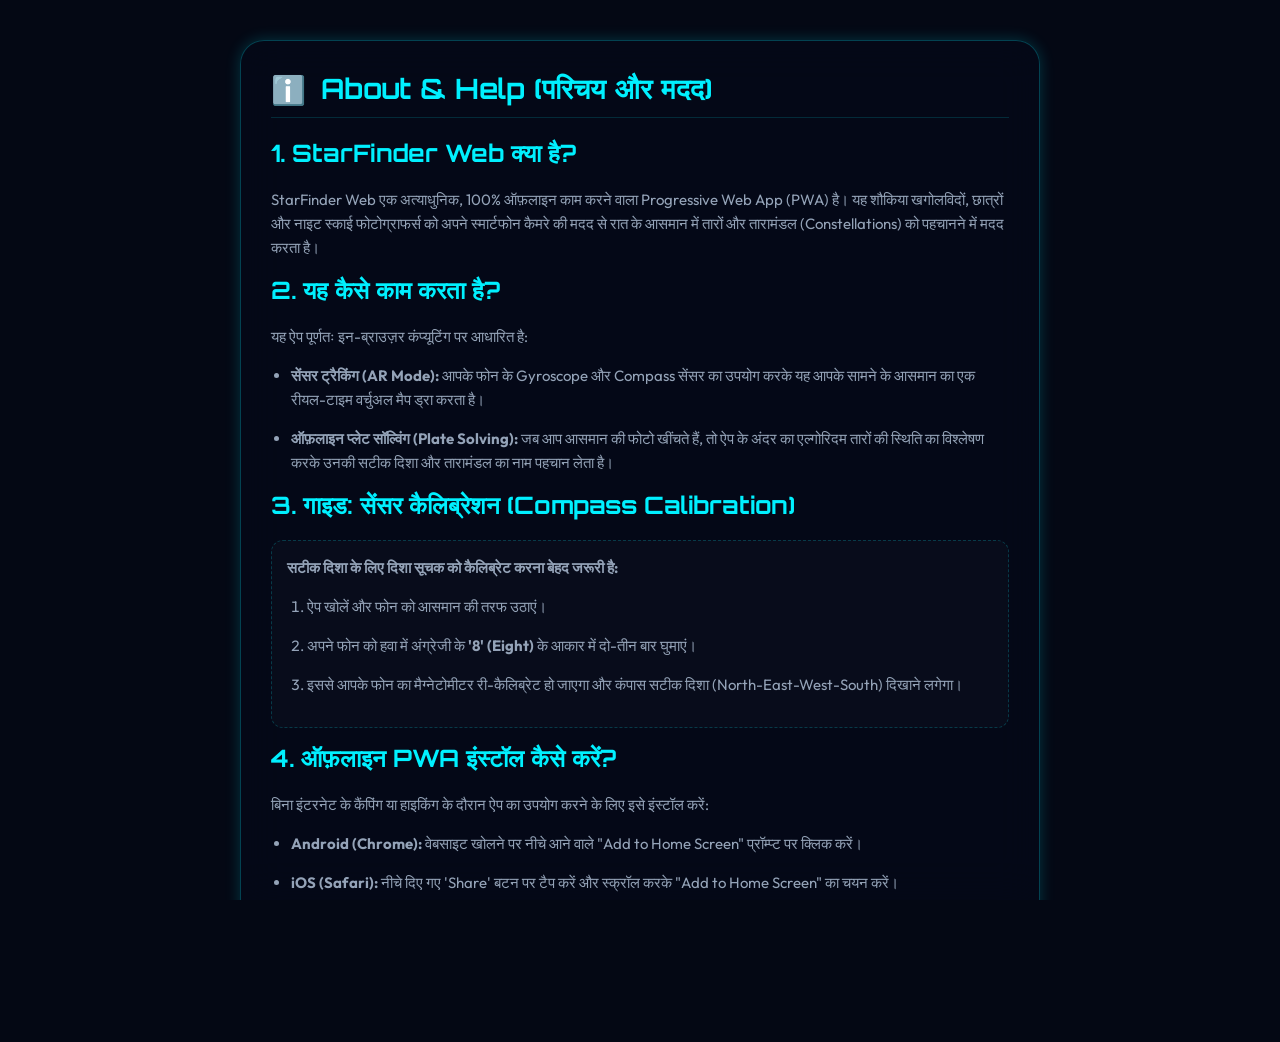
==== about.html @ a648d216 "Create custom bilingual About, Privacy Policy, and Terms of Service pages" ====
<!DOCTYPE html>
<html lang="hi">
<head>
  <meta charset="UTF-8">
  <meta name="viewport" content="width=device-width, initial-scale=1.0">
  <title>About & Help - StarFinder Web</title>
  <link rel="stylesheet" href="index.css">
  <style>
    body {
      overflow-y: auto !important; /* Enable scrolling for reading */
      background-color: var(--bg-primary);
    }
    .legal-container {
      max-width: 800px;
      margin: 40px auto;
      padding: 30px;
      background: var(--bg-glass-heavy);
      border: 1px solid var(--border-color);
      box-shadow: var(--border-glow);
      border-radius: 24px;
      backdrop-filter: blur(20px);
    }
    h1, h2, h3 {
      font-family: var(--font-family-mono);
      color: var(--accent);
      margin-bottom: 20px;
    }
    h1 {
      font-size: 28px;
      border-bottom: 1px solid rgba(0, 240, 255, 0.15);
      padding-bottom: 10px;
      display: flex;
      align-items: center;
      gap: 15px;
    }
    p, li {
      color: var(--text-secondary);
      line-height: 1.6;
      margin-bottom: 15px;
      font-size: 15px;
    }
    li {
      margin-left: 20px;
    }
    .back-btn {
      margin-top: 30px;
      width: 100%;
      text-decoration: none;
    }
    .step-box {
      background: rgba(255, 255, 255, 0.02);
      border: 1px dashed rgba(var(--accent-rgb), 0.2);
      border-radius: 12px;
      padding: 15px;
      margin: 15px 0;
    }
  </style>
</head>
<body>
  <div class="legal-container">
    <h1><span>ℹ️</span> About & Help (परिचय और मदद)</h1>
    
    <h2>1. StarFinder Web क्या है?</h2>
    <p>
      StarFinder Web एक अत्याधुनिक, 100% ऑफ़लाइन काम करने वाला Progressive Web App (PWA) है। यह शौकिया खगोलविदों, छात्रों और नाइट स्काई फोटोग्राफर्स को अपने स्मार्टफोन कैमरे की मदद से रात के आसमान में तारों और तारामंडल (Constellations) को पहचानने में मदद करता है।
    </p>

    <h2>2. यह कैसे काम करता है?</h2>
    <p>
      यह ऐप पूर्णतः इन-ब्राउज़र कंप्यूटिंग पर आधारित है:
    </p>
    <ul>
      <li><strong>सेंसर ट्रैकिंग (AR Mode):</strong> आपके फोन के Gyroscope और Compass सेंसर का उपयोग करके यह आपके सामने के आसमान का एक रीयल-टाइम वर्चुअल मैप ड्रा करता है।</li>
      <li><strong>ऑफ़लाइन प्लेट सॉल्विंग (Plate Solving):</strong> जब आप आसमान की फोटो खींचते हैं, तो ऐप के अंदर का एल्गोरिदम तारों की स्थिति का विश्लेषण करके उनकी सटीक दिशा और तारामंडल का नाम पहचान लेता है।</li>
    </ul>

    <h2>3. गाइड: सेंसर कैलिब्रेशन (Compass Calibration)</h2>
    <div class="step-box">
      <p><strong>सटीक दिशा के लिए दिशा सूचक को कैलिब्रेट करना बेहद जरूरी है:</strong></p>
      <ol>
        <li>ऐप खोलें और फोन को आसमान की तरफ उठाएं।</li>
        <li>अपने फोन को हवा में अंग्रेजी के <strong>'8' (Eight)</strong> के आकार में दो-तीन बार घुमाएं।</li>
        <li>इससे आपके फोन का मैग्नेटोमीटर री-कैलिब्रेट हो जाएगा और कंपास सटीक दिशा (North-East-West-South) दिखाने लगेगा।</li>
      </ol>
    </div>

    <h2>4. ऑफ़लाइन PWA इंस्टॉल कैसे करें?</h2>
    <p>
      बिना इंटरनेट के कैंपिंग या हाइकिंग के दौरान ऐप का उपयोग करने के लिए इसे इंस्टॉल करें:
    </p>
    <ul>
      <li><strong>Android (Chrome):</strong> वेबसाइट खोलने पर नीचे आने वाले "Add to Home Screen" प्रॉम्प्ट पर क्लिक करें।</li>
      <li><strong>iOS (Safari):</strong> नीचे दिए गए 'Share' बटन पर टैप करें और स्क्रॉल करके "Add to Home Screen" का चयन करें।</li>
    </ul>

    <a href="index.html" class="btn btn-primary back-btn">
      <span>🌌</span> आकाशीय ट्रैकर पर वापस जाएं
    </a>
  </div>
</body>
</html>
---- index.css ----
/* StarFinder Web - Style Sheets (index.css) */

/* Import premium fonts from Google Fonts */
@import url('https://fonts.googleapis.com/css2?family=Orbitron:wght@400;600;800&family=Outfit:wght@300;400;600;700&display=swap');

:root {
  /* Default Neon Cyan Space Theme Variables */
  --bg-primary: #040814;
  --bg-secondary: #0a1128;
  --bg-glass: rgba(10, 17, 40, 0.75);
  --bg-glass-heavy: rgba(5, 9, 24, 0.9);
  
  --accent: #00f0ff;
  --accent-rgb: 0, 240, 255;
  --accent-dim: #00a8b5;
  --accent-glow: rgba(0, 240, 255, 0.35);
  
  --text-primary: #f8fafc;
  --text-secondary: #94a3b8;
  --text-muted: #64748b;
  
  --border-color: rgba(0, 240, 255, 0.25);
  --border-glow: 0 0 15px rgba(0, 240, 255, 0.2);
  
  --font-family-sans: 'Outfit', -apple-system, BlinkMacSystemFont, "Segoe UI", Roboto, Helvetica, Arial, sans-serif;
  --font-family-mono: 'Orbitron', monospace;
  
  --card-shadow: 0 8px 32px 0 rgba(0, 0, 0, 0.5);
  --transition-speed: 0.3s;
}

/* Red Night Mode Override Variables */
body.night-mode-red {
  --bg-primary: #0d0000;
  --bg-secondary: #1a0000;
  --bg-glass: rgba(26, 0, 0, 0.85);
  --bg-glass-heavy: rgba(15, 0, 0, 0.95);
  
  --accent: #ff0000;
  --accent-rgb: 255, 0, 0;
  --accent-dim: #990000;
  --accent-glow: rgba(255, 0, 0, 0.4);
  
  --text-primary: #ff6666;
  --text-secondary: #aa3333;
  --text-muted: #661111;
  
  --border-color: rgba(255, 0, 0, 0.35);
  --border-glow: 0 0 15px rgba(255, 0, 0, 0.35);
  
  --card-shadow: 0 8px 32px 0 rgba(0, 0, 0, 0.8);
}

* {
  box-sizing: border-box;
  margin: 0;
  padding: 0;
  -webkit-tap-highlight-color: transparent;
  user-select: none;
}

body, html {
  width: 100%;
  height: 100%;
  overflow: hidden;
  background-color: var(--bg-primary);
  font-family: var(--font-family-sans);
  color: var(--text-primary);
  transition: background-color var(--transition-speed), color var(--transition-speed);
}

/* Main Screen Viewport */
#app-container {
  position: relative;
  width: 100vw;
  height: 100vh;
  display: flex;
  flex-direction: column;
}

/* Full Screen Camera Stream & AR Canvas */
#camera-stream {
  position: absolute;
  top: 0;
  left: 0;
  width: 100%;
  height: 100%;
  object-fit: cover;
  z-index: 1;
}

#ar-overlay {
  position: absolute;
  top: 0;
  left: 0;
  width: 100%;
  height: 100%;
  z-index: 2;
  pointer-events: auto; /* allows drag events */
  cursor: grab;
}

#ar-overlay:active {
  cursor: grabbing;
}

/* HUD elements (z-index: 3) */
.hud-layer {
  position: absolute;
  top: 0;
  left: 0;
  width: 100%;
  height: 100%;
  z-index: 3;
  pointer-events: none; /* Let clicks pass through to viewport */
  display: flex;
  flex-direction: column;
  justify-content: space-between;
}

.interactive {
  pointer-events: auto; /* Enable clicks on buttons/menus */
}

/* Top bar style */
header {
  width: 100%;
  padding: 16px 20px;
  background: linear-gradient(to bottom, rgba(4,8,20,0.85) 0%, rgba(4,8,20,0) 100%);
  display: grid;
  grid-template-columns: auto 1fr auto;
  align-items: center;
  gap: 15px;
}

body.night-mode-red header {
  background: linear-gradient(to bottom, rgba(13,0,0,0.9) 0%, rgba(13,0,0,0) 100%);
}

.header-btn {
  background: var(--bg-glass);
  border: 1px solid var(--border-color);
  box-shadow: var(--border-glow);
  color: var(--text-primary);
  width: 44px;
  height: 44px;
  border-radius: 50%;
  display: flex;
  align-items: center;
  justify-content: center;
  cursor: pointer;
  backdrop-filter: blur(10px);
  transition: all var(--transition-speed) ease;
}

.header-btn:hover {
  transform: scale(1.05);
  border-color: var(--accent);
}

.header-btn svg {
  width: 20px;
  height: 20px;
  fill: currentColor;
}

.direction-hud {
  justify-self: center;
  background: var(--bg-glass);
  border: 1px solid var(--border-color);
  padding: 8px 18px;
  border-radius: 20px;
  backdrop-filter: blur(10px);
  font-family: var(--font-family-mono);
  font-size: 13px;
  letter-spacing: 0.05em;
  color: var(--accent);
  box-shadow: var(--border-glow);
  text-align: center;
}

.direction-hud span {
  color: var(--text-primary);
}

/* Center Crosshair */
.reticle-container {
  position: absolute;
  top: 50%;
  left: 50%;
  transform: translate(-50%, -50%);
  z-index: 2;
  pointer-events: none;
  display: flex;
  flex-direction: column;
  align-items: center;
  justify-content: center;
}

.reticle {
  width: 70px;
  height: 70px;
  border: 2px solid rgba(var(--accent-rgb), 0.3);
  border-radius: 50%;
  position: relative;
  display: flex;
  align-items: center;
  justify-content: center;
  animation: pulse-reticle 4s infinite linear;
}

.reticle::before, .reticle::after {
  content: '';
  position: absolute;
  background-color: var(--accent);
  opacity: 0.85;
}

/* crosshair lines */
.reticle::before {
  width: 12px;
  height: 2px;
}
.reticle::after {
  width: 2px;
  height: 12px;
}

.reticle-dot {
  width: 4px;
  height: 4px;
  background-color: var(--accent);
  border-radius: 50%;
}

.reticle-label {
  margin-top: 8px;
  font-size: 11px;
  letter-spacing: 0.1em;
  font-family: var(--font-family-mono);
  color: var(--accent);
  text-shadow: 0 0 5px rgba(var(--accent-rgb), 0.5);
}

@keyframes pulse-reticle {
  0% { transform: rotate(0deg) scale(1); border-color: rgba(var(--accent-rgb), 0.3); }
  50% { transform: rotate(180deg) scale(1.08); border-color: rgba(var(--accent-rgb), 0.75); }
  100% { transform: rotate(360deg) scale(1); border-color: rgba(var(--accent-rgb), 0.3); }
}

/* Bottom Bar / HUD controls */
.hud-footer {
  width: 100%;
  padding: 20px;
  background: linear-gradient(to top, rgba(4,8,20,0.95) 0%, rgba(4,8,20,0.5) 50%, rgba(4,8,20,0) 100%);
  display: flex;
  flex-direction: column;
  align-items: center;
  gap: 15px;
}

body.night-mode-red .hud-footer {
  background: linear-gradient(to top, rgba(13,0,0,0.95) 0%, rgba(13,0,0,0.5) 50%, rgba(13,0,0,0) 100%);
}

/* Slider Style */
.slider-container {
  width: 90%;
  max-width: 450px;
  background: var(--bg-glass);
  border: 1px solid var(--border-color);
  padding: 12px 18px;
  border-radius: 16px;
  backdrop-filter: blur(12px);
  box-shadow: var(--border-glow);
  display: flex;
  flex-direction: column;
  gap: 6px;
}

.slider-labels {
  display: flex;
  justify-content: space-between;
  font-family: var(--font-family-mono);
  font-size: 11px;
  color: var(--text-secondary);
}

.slider-labels span.active {
  color: var(--accent);
  font-weight: bold;
}

.slider-wrapper {
  position: relative;
  width: 100%;
  display: flex;
  align-items: center;
}

input[type=range] {
  -webkit-appearance: none;
  width: 100%;
  background: transparent;
}

input[type=range]:focus {
  outline: none;
}

/* range track */
input[type=range]::-webkit-slider-runnable-track {
  width: 100%;
  height: 4px;
  background: rgba(var(--accent-rgb), 0.25);
  border-radius: 2px;
  cursor: pointer;
}

/* range thumb */
input[type=range]::-webkit-slider-thumb {
  height: 18px;
  width: 18px;
  border-radius: 50%;
  background: var(--accent);
  cursor: pointer;
  -webkit-appearance: none;
  margin-top: -7px;
  box-shadow: 0 0 10px var(--accent);
  transition: transform 0.1s ease;
}

input[type=range]::-webkit-slider-thumb:hover {
  transform: scale(1.25);
}

/* Capture / Scan button style */
.capture-btn-container {
  display: flex;
  align-items: center;
  justify-content: center;
  position: relative;
}

.capture-btn {
  background: radial-gradient(circle, var(--accent) 0%, var(--accent-dim) 100%);
  border: none;
  width: 76px;
  height: 76px;
  border-radius: 50%;
  display: flex;
  align-items: center;
  justify-content: center;
  color: #000;
  cursor: pointer;
  box-shadow: 0 0 25px var(--accent-glow);
  transition: all 0.2s ease;
  z-index: 5;
}

.capture-btn:hover {
  transform: scale(1.08);
  box-shadow: 0 0 35px var(--accent);
}

.capture-btn:active {
  transform: scale(0.95);
}

.capture-btn svg {
  width: 30px;
  height: 30px;
  fill: #000;
}

.capture-pulse-ring {
  position: absolute;
  width: 90px;
  height: 90px;
  border: 1px solid var(--accent);
  border-radius: 50%;
  opacity: 0.5;
  animation: capture-pulse 2s infinite ease-out;
}

@keyframes capture-pulse {
  0% { transform: scale(0.9); opacity: 0.8; }
  100% { transform: scale(1.35); opacity: 0; }
}

/* Bottom sheets & Side drawers (Modals) */
.bottom-sheet {
  position: absolute;
  bottom: 0;
  left: 0;
  width: 100%;
  max-height: 80%;
  background: var(--bg-glass-heavy);
  border-top: 1px solid var(--border-color);
  border-radius: 24px 24px 0 0;
  backdrop-filter: blur(20px);
  box-shadow: 0 -10px 40px rgba(0, 0, 0, 0.6);
  z-index: 10;
  transform: translateY(101%);
  transition: transform var(--transition-speed) cubic-bezier(0.16, 1, 0.3, 1);
  display: flex;
  flex-direction: column;
}

.bottom-sheet.open {
  transform: translateY(0);
}

.sheet-header {
  padding: 16px 24px;
  display: flex;
  justify-content: space-between;
  align-items: center;
  border-bottom: 1px solid rgba(var(--accent-rgb), 0.15);
}

.sheet-handle {
  width: 40px;
  height: 4px;
  background: var(--text-muted);
  border-radius: 2px;
  position: absolute;
  top: 8px;
  left: 50%;
  transform: translateX(-50%);
}

.sheet-title {
  font-family: var(--font-family-mono);
  font-size: 16px;
  color: var(--accent);
  letter-spacing: 0.05em;
  font-weight: bold;
}

.close-sheet-btn {
  background: transparent;
  border: none;
  color: var(--text-secondary);
  font-size: 20px;
  cursor: pointer;
  padding: 4px;
}

.close-sheet-btn:hover {
  color: var(--accent);
}

.sheet-body {
  padding: 20px 24px 30px;
  overflow-y: auto;
}

/* Settings/Side menu style */
.side-drawer {
  position: absolute;
  top: 0;
  left: 0;
  width: 85%;
  max-width: 320px;
  height: 100%;
  background: var(--bg-glass-heavy);
  border-right: 1px solid var(--border-color);
  box-shadow: 10px 0 40px rgba(0, 0, 0, 0.6);
  backdrop-filter: blur(20px);
  z-index: 15;
  transform: translateX(-101%);
  transition: transform var(--transition-speed) cubic-bezier(0.16, 1, 0.3, 1);
  display: flex;
  flex-direction: column;
}

.side-drawer.open {
  transform: translateX(0);
}

.drawer-header {
  padding: 24px;
  border-bottom: 1px solid rgba(var(--accent-rgb), 0.15);
  display: flex;
  justify-content: space-between;
  align-items: center;
}

.drawer-title {
  font-family: var(--font-family-mono);
  font-size: 18px;
  font-weight: 800;
  color: var(--accent);
  letter-spacing: 0.05em;
}

.drawer-body {
  padding: 20px 0;
  flex-grow: 1;
  overflow-y: auto;
}

.menu-item {
  padding: 14px 24px;
  display: flex;
  align-items: center;
  gap: 15px;
  color: var(--text-primary);
  text-decoration: none;
  font-size: 15px;
  cursor: pointer;
  transition: background var(--transition-speed);
}

.menu-item:hover {
  background: rgba(var(--accent-rgb), 0.1);
  color: var(--accent);
}

.menu-item svg {
  width: 18px;
  height: 18px;
  fill: currentColor;
}

.menu-item-text {
  flex-grow: 1;
}

/* Toggle Switch */
.toggle-switch {
  position: relative;
  display: inline-block;
  width: 44px;
  height: 22px;
}

.toggle-switch input {
  opacity: 0;
  width: 0;
  height: 0;
}

.slider-round {
  position: absolute;
  cursor: pointer;
  top: 0; left: 0; right: 0; bottom: 0;
  background-color: var(--text-muted);
  transition: .4s;
  border-radius: 34px;
}

.slider-round:before {
  position: absolute;
  content: "";
  height: 16px;
  width: 16px;
  left: 3px;
  bottom: 3px;
  background-color: white;
  transition: .4s;
  border-radius: 50%;
}

input:checked + .slider-round {
  background-color: var(--accent);
}

input:checked + .slider-round:before {
  transform: translateX(22px);
}

/* Results panel overlay and slider layout */
.results-bottom-sheet {
  display: flex;
  flex-direction: column;
  gap: 15px;
}

.results-constellation-info {
  display: flex;
  flex-direction: column;
  gap: 5px;
}

.results-constellation-title {
  font-size: 24px;
  font-weight: 700;
  color: var(--text-primary);
}

.results-constellation-details {
  font-family: var(--font-family-mono);
  font-size: 13px;
  color: var(--accent);
  display: flex;
  gap: 15px;
}

.results-constellation-desc {
  font-size: 14px;
  color: var(--text-secondary);
  line-height: 1.5;
  margin-top: 5px;
}

.results-actions {
  display: grid;
  grid-template-columns: 1fr 1fr auto;
  gap: 12px;
  margin-top: 10px;
}

.btn {
  padding: 14px 18px;
  border-radius: 12px;
  font-size: 14px;
  font-weight: bold;
  cursor: pointer;
  display: flex;
  align-items: center;
  justify-content: center;
  gap: 8px;
  transition: all var(--transition-speed);
}

.btn-primary {
  background: var(--accent);
  color: #000;
  border: none;
  box-shadow: 0 4px 15px var(--accent-glow);
}

.btn-primary:hover {
  transform: translateY(-2px);
  box-shadow: 0 6px 20px var(--accent);
}

.btn-secondary {
  background: var(--bg-secondary);
  color: var(--text-primary);
  border: 1px solid var(--border-color);
}

.btn-secondary:hover {
  border-color: var(--accent);
  background: rgba(var(--accent-rgb), 0.05);
}

.btn-icon-only {
  width: 50px;
  padding: 0;
  background: var(--bg-secondary);
  border: 1px solid var(--border-color);
  color: var(--text-primary);
}

.btn-icon-only:hover {
  border-color: var(--accent);
  color: var(--accent);
}

.btn svg {
  width: 18px;
  height: 18px;
  fill: currentColor;
}

/* Badges achievement grid style */
.badge-grid {
  display: grid;
  grid-template-columns: repeat(3, 1fr);
  gap: 16px;
  justify-items: center;
  margin-top: 10px;
}

.badge-item {
  display: flex;
  flex-direction: column;
  align-items: center;
  text-align: center;
  gap: 6px;
  width: 100%;
}

.badge-icon-wrapper {
  position: relative;
  width: 64px;
  height: 64px;
  border-radius: 50%;
  background: rgba(255,255,255,0.03);
  border: 2px dashed var(--text-muted);
  display: flex;
  align-items: center;
  justify-content: center;
  transition: all var(--transition-speed);
}

.badge-item.unlocked .badge-icon-wrapper {
  background: radial-gradient(circle, rgba(var(--accent-rgb), 0.2) 0%, rgba(var(--accent-rgb), 0.02) 100%);
  border: 2px solid var(--accent);
  box-shadow: var(--border-glow);
}

.badge-icon {
  width: 36px;
  height: 36px;
  opacity: 0.2;
  filter: grayscale(100%);
  transition: all var(--transition-speed);
}

.badge-item.unlocked .badge-icon {
  opacity: 1;
  filter: grayscale(0%) drop-shadow(0 0 5px var(--accent));
}

.badge-name {
  font-size: 11px;
  font-weight: 600;
  color: var(--text-secondary);
}

.badge-item.unlocked .badge-name {
  color: var(--text-primary);
}

/* Offline alerts list */
.alerts-list {
  display: flex;
  flex-direction: column;
  gap: 12px;
}

.alert-card {
  background: rgba(255, 255, 255, 0.03);
  border: 1px solid rgba(255, 255, 255, 0.08);
  border-radius: 12px;
  padding: 14px 18px;
  display: flex;
  gap: 12px;
}

.alert-card.active-alert {
  border-color: var(--border-color);
  background: rgba(var(--accent-rgb), 0.02);
}

.alert-indicator {
  width: 8px;
  height: 8px;
  border-radius: 50%;
  background-color: var(--text-muted);
  margin-top: 6px;
  flex-shrink: 0;
}

.alert-card.active-alert .alert-indicator {
  background-color: var(--accent);
  box-shadow: 0 0 8px var(--accent);
}

.alert-content {
  display: flex;
  flex-direction: column;
  gap: 4px;
}

.alert-event-title {
  font-weight: 700;
  font-size: 15px;
}

.alert-event-time {
  font-family: var(--font-family-mono);
  font-size: 12px;
  color: var(--accent);
}

.alert-event-desc {
  font-size: 13px;
  color: var(--text-secondary);
  line-height: 1.4;
  margin-top: 2px;
}

/* Loading solve screen */
#analysis-overlay {
  position: absolute;
  top: 0;
  left: 0;
  width: 100%;
  height: 100%;
  background: rgba(4, 8, 20, 0.85);
  backdrop-filter: blur(8px);
  z-index: 20;
  display: flex;
  flex-direction: column;
  align-items: center;
  justify-content: center;
  gap: 20px;
  opacity: 0;
  pointer-events: none;
  transition: opacity 0.3s ease;
}

body.night-mode-red #analysis-overlay {
  background: rgba(13, 0, 0, 0.9);
}

#analysis-overlay.show {
  opacity: 1;
  pointer-events: auto;
}

.scanner-box {
  width: 180px;
  height: 180px;
  position: relative;
  border: 1px solid rgba(var(--accent-rgb), 0.2);
}

.scanner-box::before {
  content: '';
  position: absolute;
  top: 0;
  left: 0;
  width: 100%;
  height: 2px;
  background: linear-gradient(to right, transparent, var(--accent), transparent);
  animation: scan-line 2.5s infinite ease-in-out;
}

.corner {
  position: absolute;
  width: 15px;
  height: 15px;
  border: 2px solid var(--accent);
}

.top-left { top: -2px; left: -2px; border-right: none; border-bottom: none; }
.top-right { top: -2px; right: -2px; border-left: none; border-bottom: none; }
.bottom-left { bottom: -2px; left: -2px; border-right: none; border-top: none; }
.bottom-right { bottom: -2px; right: -2px; border-left: none; border-top: none; }

.analysis-text {
  font-family: var(--font-family-mono);
  font-size: 14px;
  color: var(--accent);
  letter-spacing: 0.1em;
  text-align: center;
}

.analysis-subtext {
  font-size: 12px;
  color: var(--text-secondary);
  margin-top: -10px;
}

@keyframes scan-line {
  0% { top: 0%; opacity: 0.8; }
  50% { top: 100%; opacity: 0.8; }
  100% { top: 0%; opacity: 0.8; }
}

/* Toast Achievement Alert Popup */
.achievement-toast {
  position: absolute;
  top: 90px;
  left: 50%;
  transform: translate(-50%, -100px);
  background: var(--bg-glass-heavy);
  border: 1px solid var(--accent);
  box-shadow: 0 0 20px rgba(var(--accent-rgb), 0.25);
  border-radius: 20px;
  padding: 12px 24px;
  display: flex;
  align-items: center;
  gap: 15px;
  z-index: 100;
  pointer-events: none;
  opacity: 0;
  transition: all 0.5s cubic-bezier(0.175, 0.885, 0.32, 1.275);
}

.achievement-toast.show {
  transform: translate(-50%, 0);
  opacity: 1;
}

.toast-badge {
  width: 40px;
  height: 40px;
  filter: drop-shadow(0 0 5px var(--accent));
}

.toast-content {
  display: flex;
  flex-direction: column;
}

.toast-title {
  font-size: 11px;
  letter-spacing: 0.05em;
  color: var(--accent);
  font-weight: bold;
}

.toast-name {
  font-size: 14px;
  font-weight: 700;
  color: var(--text-primary);
}

/* Offline Sync Info Indicator */
.sync-indicator {
  position: absolute;
  top: 80px;
  right: 20px;
  background: var(--bg-glass);
  border: 1px solid var(--border-color);
  padding: 6px 12px;
  border-radius: 12px;
  font-size: 11px;
  font-family: var(--font-family-mono);
  color: var(--text-secondary);
  display: flex;
  align-items: center;
  gap: 6px;
  z-index: 4;
}

.sync-dot {
  width: 6px;
  height: 6px;
  border-radius: 50%;
  background-color: #10b981; /* green */
}

/* Settings Options layout */
.settings-section {
  padding: 10px 24px;
}

.settings-section-title {
  font-size: 11px;
  text-transform: uppercase;
  color: var(--text-muted);
  letter-spacing: 0.1em;
  margin-bottom: 10px;
}

/* Watermark styles on target download canvas */
.canvas-watermark {
  font-family: var(--font-family-mono);
  color: rgba(var(--accent-rgb), 0.7);
  font-size: 16px;
}

/* Backdrop for drawer */
.drawer-backdrop {
  position: absolute;
  top: 0; left: 0; width: 100%; height: 100%;
  background: rgba(0,0,0,0.5);
  z-index: 12;
  opacity: 0;
  pointer-events: none;
  transition: opacity var(--transition-speed);
}
.drawer-backdrop.show {
  opacity: 1;
  pointer-events: auto;
}

/* Calibration helper overlay */
.calibration-overlay {
  position: absolute;
  bottom: 150px;
  left: 50%;
  transform: translateX(-50%);
  background: var(--bg-glass-heavy);
  border: 1px solid var(--border-color);
  padding: 8px 16px;
  border-radius: 20px;
  font-size: 11px;
  color: var(--text-secondary);
  z-index: 3;
  pointer-events: none;
  text-align: center;
}

/* Custom Scrollbar for sheet body */
.sheet-body::-webkit-scrollbar {
  width: 4px;
}
.sheet-body::-webkit-scrollbar-track {
  background: transparent;
}
.sheet-body::-webkit-scrollbar-thumb {
  background: rgba(var(--accent-rgb), 0.2);
  border-radius: 2px;
}
.sheet-body::-webkit-scrollbar-thumb:hover {
  background: var(--accent);
}
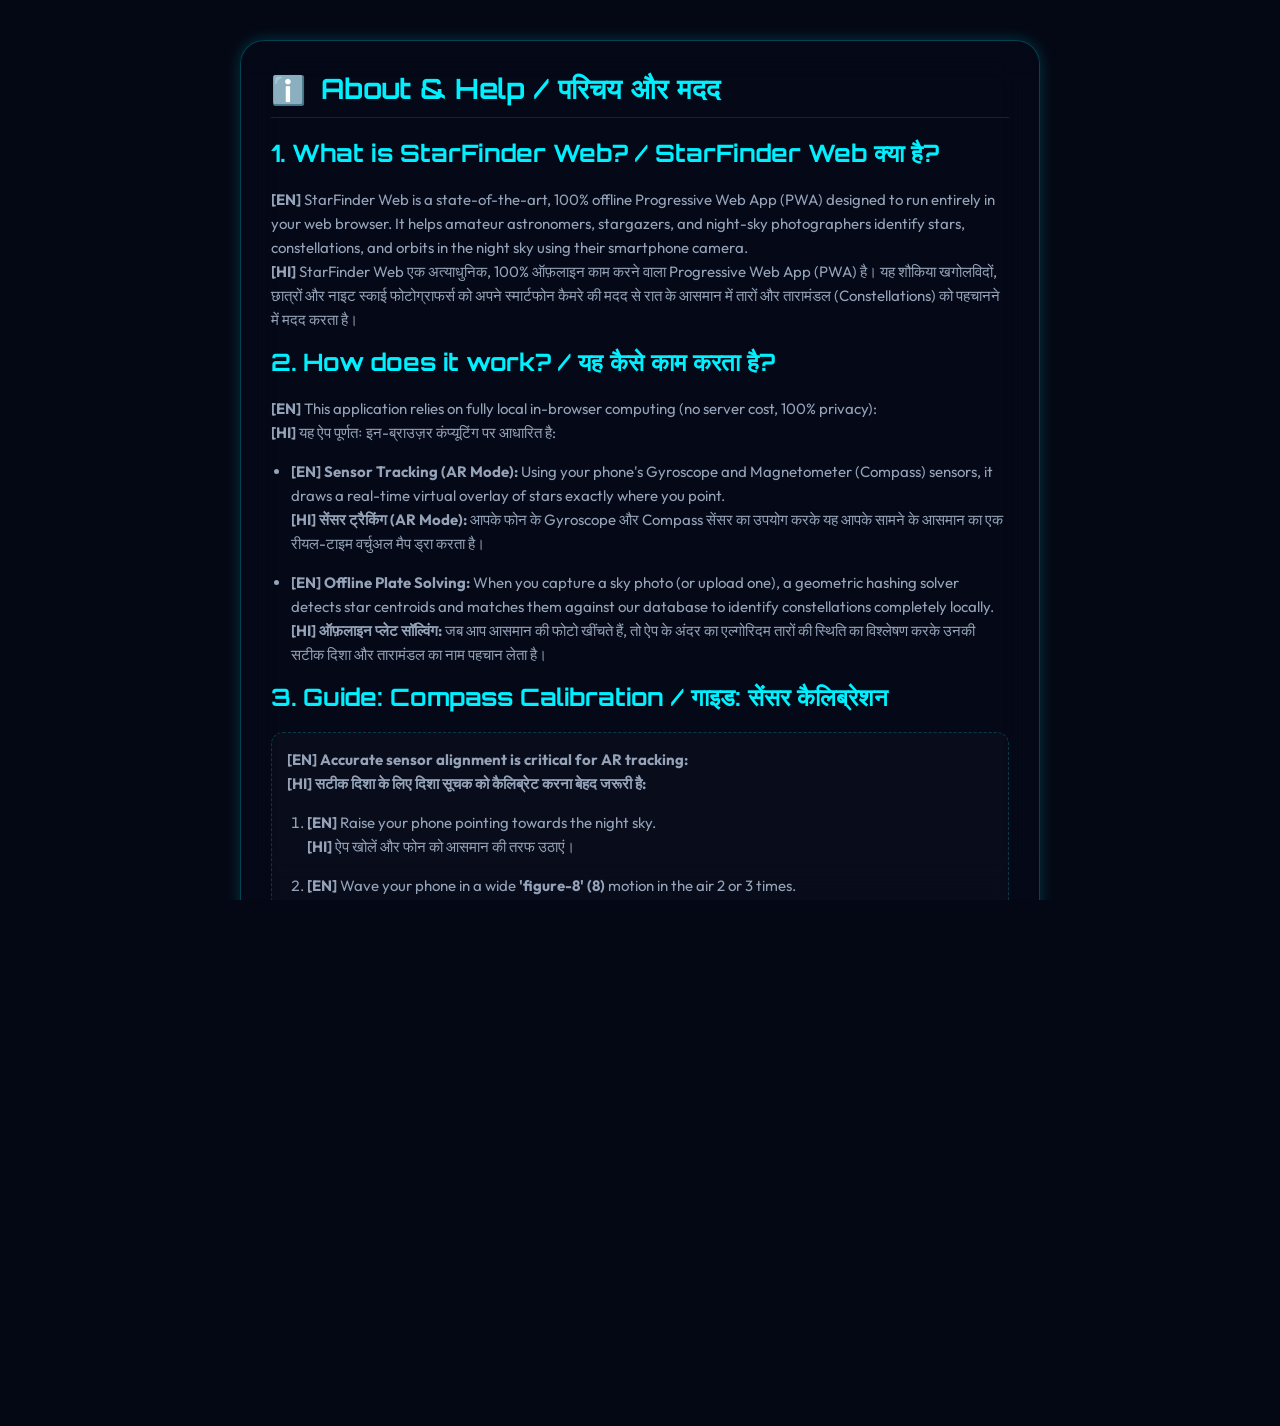
==== commit e8b4ac61: "Production readiness: complete translations, bilingual helper pages, and night mode persistence" ====
--- a/about.html
+++ b/about.html
@@ -58,44 +58,61 @@
 </head>
 <body>
   <div class="legal-container">
-    <h1><span>ℹ️</span> About & Help (परिचय और मदद)</h1>
+    <h1><span>ℹ️</span> About & Help / परिचय और मदद</h1>
     
-    <h2>1. StarFinder Web क्या है?</h2>
+    <h2>1. What is StarFinder Web? / StarFinder Web क्या है?</h2>
     <p>
-      StarFinder Web एक अत्याधुनिक, 100% ऑफ़लाइन काम करने वाला Progressive Web App (PWA) है। यह शौकिया खगोलविदों, छात्रों और नाइट स्काई फोटोग्राफर्स को अपने स्मार्टफोन कैमरे की मदद से रात के आसमान में तारों और तारामंडल (Constellations) को पहचानने में मदद करता है।
+      <strong>[EN]</strong> StarFinder Web is a state-of-the-art, 100% offline Progressive Web App (PWA) designed to run entirely in your web browser. It helps amateur astronomers, stargazers, and night-sky photographers identify stars, constellations, and orbits in the night sky using their smartphone camera.<br>
+      <strong>[HI]</strong> StarFinder Web एक अत्याधुनिक, 100% ऑफ़लाइन काम करने वाला Progressive Web App (PWA) है। यह शौकिया खगोलविदों, छात्रों और नाइट स्काई फोटोग्राफर्स को अपने स्मार्टफोन कैमरे की मदद से रात के आसमान में तारों और तारामंडल (Constellations) को पहचानने में मदद करता है।
     </p>
 
-    <h2>2. यह कैसे काम करता है?</h2>
+    <h2>2. How does it work? / यह कैसे काम करता है?</h2>
     <p>
-      यह ऐप पूर्णतः इन-ब्राउज़र कंप्यूटिंग पर आधारित है:
+      <strong>[EN]</strong> This application relies on fully local in-browser computing (no server cost, 100% privacy):<br>
+      <strong>[HI]</strong> यह ऐप पूर्णतः इन-ब्राउज़र कंप्यूटिंग पर आधारित है:
     </p>
     <ul>
-      <li><strong>सेंसर ट्रैकिंग (AR Mode):</strong> आपके फोन के Gyroscope और Compass सेंसर का उपयोग करके यह आपके सामने के आसमान का एक रीयल-टाइम वर्चुअल मैप ड्रा करता है।</li>
-      <li><strong>ऑफ़लाइन प्लेट सॉल्विंग (Plate Solving):</strong> जब आप आसमान की फोटो खींचते हैं, तो ऐप के अंदर का एल्गोरिदम तारों की स्थिति का विश्लेषण करके उनकी सटीक दिशा और तारामंडल का नाम पहचान लेता है।</li>
+      <li><strong>[EN] Sensor Tracking (AR Mode):</strong> Using your phone's Gyroscope and Magnetometer (Compass) sensors, it draws a real-time virtual overlay of stars exactly where you point.<br>
+      <strong>[HI] सेंसर ट्रैकिंग (AR Mode):</strong> आपके फोन के Gyroscope और Compass सेंसर का उपयोग करके यह आपके सामने के आसमान का एक रीयल-टाइम वर्चुअल मैप ड्रा करता है।</li>
+      <li><strong>[EN] Offline Plate Solving:</strong> When you capture a sky photo (or upload one), a geometric hashing solver detects star centroids and matches them against our database to identify constellations completely locally.<br>
+      <strong>[HI] ऑफ़लाइन प्लेट सॉल्विंग:</strong> जब आप आसमान की फोटो खींचते हैं, तो ऐप के अंदर का एल्गोरिदम तारों की स्थिति का विश्लेषण करके उनकी सटीक दिशा और तारामंडल का नाम पहचान लेता है।</li>
     </ul>
 
-    <h2>3. गाइड: सेंसर कैलिब्रेशन (Compass Calibration)</h2>
+    <h2>3. Guide: Compass Calibration / गाइड: सेंसर कैलिब्रेशन</h2>
     <div class="step-box">
-      <p><strong>सटीक दिशा के लिए दिशा सूचक को कैलिब्रेट करना बेहद जरूरी है:</strong></p>
+      <p><strong>[EN] Accurate sensor alignment is critical for AR tracking:</strong><br>
+      <strong>[HI] सटीक दिशा के लिए दिशा सूचक को कैलिब्रेट करना बेहद जरूरी है:</strong></p>
       <ol>
-        <li>ऐप खोलें और फोन को आसमान की तरफ उठाएं।</li>
-        <li>अपने फोन को हवा में अंग्रेजी के <strong>'8' (Eight)</strong> के आकार में दो-तीन बार घुमाएं।</li>
-        <li>इससे आपके फोन का मैग्नेटोमीटर री-कैलिब्रेट हो जाएगा और कंपास सटीक दिशा (North-East-West-South) दिखाने लगेगा।</li>
+        <li><strong>[EN]</strong> Raise your phone pointing towards the night sky.<br>
+        <strong>[HI]</strong> ऐप खोलें और फोन को आसमान की तरफ उठाएं।</li>
+        <li><strong>[EN]</strong> Wave your phone in a wide <strong>'figure-8' (8)</strong> motion in the air 2 or 3 times.<br>
+        <strong>[HI]</strong> अपने फोन को हवा में अंग्रेजी के <strong>'8' (Eight)</strong> के आकार में दो-तीन बार घुमाएं।</li>
+        <li><strong>[EN]</strong> This recalibrates your phone's internal magnetometer sensor, aligning the map with true North.<br>
+        <strong>[HI]</strong> इससे आपके फोन का मैग्नेटोमीटर री-कैलिब्रेट हो जाएगा और कंपास सटीक दिशा दिखाने लगेगा।</li>
       </ol>
     </div>
 
-    <h2>4. ऑफ़लाइन PWA इंस्टॉल कैसे करें?</h2>
+    <h2>4. How to Install Offline PWA / ऑफ़लाइन PWA इंस्टॉल कैसे करें?</h2>
     <p>
-      बिना इंटरनेट के कैंपिंग या हाइकिंग के दौरान ऐप का उपयोग करने के लिए इसे इंस्टॉल करें:
+      <strong>[EN]</strong> Install the app to your home screen for complete network independence when camping or hiking in remote areas:<br>
+      <strong>[HI]</strong> बिना इंटरनेट के कैंपिंग या हाइकिंग के दौरान ऐप का उपयोग करने के लिए इसे इंस्टॉल करें:
     </p>
     <ul>
-      <li><strong>Android (Chrome):</strong> वेबसाइट खोलने पर नीचे आने वाले "Add to Home Screen" प्रॉम्प्ट पर क्लिक करें।</li>
-      <li><strong>iOS (Safari):</strong> नीचे दिए गए 'Share' बटन पर टैप करें और स्क्रॉल करके "Add to Home Screen" का चयन करें।</li>
+      <li><strong>[EN] Android (Chrome):</strong> Click the "Add to Home Screen" notification or choose it from the Chrome menu.<br>
+      <strong>[HI] Android (Chrome):</strong> वेबसाइट खोलने पर नीचे आने वाले "Add to Home Screen" प्रॉम्प्ट पर क्लिक करें।</li>
+      <li><strong>[EN] iOS (Safari):</strong> Tap the 'Share' icon in Safari, scroll down, and select "Add to Home Screen".<br>
+      <strong>[HI] iOS (Safari):</strong> नीचे दिए गए 'Share' बटन पर टैप करें और स्क्रॉल करके "Add to Home Screen" का चयन करें।</li>
     </ul>
 
     <a href="index.html" class="btn btn-primary back-btn">
-      <span>🌌</span> आकाशीय ट्रैकर पर वापस जाएं
+      <span>🌌</span> Back to Celestial Tracker / ट्रैकर पर वापस जाएं
     </a>
   </div>
+
+  <script>
+    if (localStorage.getItem("starfinder_night") === "true") {
+      document.body.classList.add("night-mode-red");
+    }
+  </script>
 </body>
 </html>
--- a/index.css
+++ b/index.css
@@ -1005,3 +1005,185 @@
 .sheet-body::-webkit-scrollbar-thumb:hover {
   background: var(--accent);
 }
+
+/* ==========================================================================
+   Celestial Target Tracking & Pinning CSS Styles
+   ========================================================================== */
+
+/* Target HUD Info Card */
+.target-info-card {
+  position: absolute;
+  bottom: 180px; /* Float above the bottom HUD capture and time slider */
+  left: 50%;
+  transform: translateX(-50%) translateY(30px);
+  width: 90%;
+  max-width: 400px;
+  background: var(--bg-glass-heavy);
+  border: 1px solid var(--border-color);
+  box-shadow: var(--border-glow);
+  border-radius: 20px;
+  padding: 16px;
+  z-index: 10;
+  backdrop-filter: blur(20px);
+  opacity: 0;
+  pointer-events: none;
+  transition: transform 0.4s cubic-bezier(0.34, 1.56, 0.64, 1), opacity 0.3s ease;
+}
+.target-info-card.show {
+  transform: translateX(-50%) translateY(0);
+  opacity: 1;
+  pointer-events: auto;
+}
+.target-info-body {
+  display: flex;
+  justify-content: space-between;
+  align-items: center;
+  gap: 15px;
+}
+
+/* Modal Overlay for Naming Custom Star */
+.modal-overlay {
+  position: fixed;
+  top: 0;
+  left: 0;
+  width: 100vw;
+  height: 100vh;
+  background: rgba(4, 8, 20, 0.85);
+  display: flex;
+  align-items: center;
+  justify-content: center;
+  z-index: 100;
+  opacity: 0;
+  pointer-events: none;
+  transition: opacity 0.3s ease;
+  backdrop-filter: blur(10px);
+}
+.modal-overlay.show {
+  opacity: 1;
+  pointer-events: auto;
+}
+.modal-content {
+  width: 90%;
+  max-width: 380px;
+  background: var(--bg-glass-heavy);
+  border: 1px solid var(--border-color);
+  box-shadow: var(--border-glow);
+  border-radius: 24px;
+  padding: 24px;
+  transform: scale(0.9);
+  transition: transform 0.3s cubic-bezier(0.34, 1.56, 0.64, 1);
+}
+.modal-overlay.show .modal-content {
+  transform: scale(1);
+}
+
+/* Star Target Selection List Item */
+.target-star-item {
+  display: flex;
+  justify-content: space-between;
+  align-items: center;
+  padding: 14px 16px;
+  border-radius: 12px;
+  background: rgba(255, 255, 255, 0.02);
+  border: 1px solid rgba(255, 255, 255, 0.05);
+  cursor: pointer;
+  transition: all 0.2s ease;
+}
+.target-star-item:hover {
+  background: rgba(var(--accent-rgb), 0.1);
+  border-color: var(--accent);
+  box-shadow: 0 0 10px rgba(var(--accent-rgb), 0.2);
+}
+.target-star-item.active-target {
+  background: rgba(var(--accent-rgb), 0.15);
+  border-color: var(--accent);
+  box-shadow: 0 0 15px rgba(var(--accent-rgb), 0.3);
+}
+.target-star-item-name {
+  font-weight: bold;
+  font-size: 14px;
+  color: var(--text-primary);
+}
+.target-star-item-details {
+  font-size: 11px;
+  color: var(--text-secondary);
+  margin-top: 2px;
+}
+
+/* Night Vision Red Mode Overrides */
+.night-mode-red .target-info-card {
+  border-color: var(--border-color);
+  box-shadow: var(--border-glow);
+}
+.night-mode-red .modal-content {
+  border-color: var(--border-color);
+  box-shadow: var(--border-glow);
+}
+.night-mode-red .target-star-item:hover {
+  background: rgba(255, 0, 0, 0.1);
+  border-color: #ff0000;
+  box-shadow: 0 0 10px rgba(255, 0, 0, 0.2);
+}
+.night-mode-red .target-star-item.active-target {
+  background: rgba(255, 0, 0, 0.15);
+  border-color: #ff0000;
+  box-shadow: 0 0 15px rgba(255, 0, 0, 0.3);
+}
+
+/* scan-counter-badge styling */
+.scan-counter-badge {
+  position: absolute;
+  top: -16px; /* float above scan button */
+  left: 50%;
+  transform: translateX(-50%);
+  background: rgba(0, 240, 255, 0.15);
+  border: 1px solid var(--accent);
+  color: var(--accent);
+  padding: 3px 8px;
+  border-radius: 20px;
+  font-size: 10px;
+  font-weight: bold;
+  font-family: var(--font-family-mono);
+  box-shadow: var(--border-glow);
+  white-space: nowrap;
+  pointer-events: none;
+  z-index: 4;
+}
+
+/* Pro Modal content gold styling */
+.pro-modal-content {
+  border-color: #d4af37 !important;
+  box-shadow: 0 0 30px rgba(212, 175, 55, 0.25) !important;
+}
+
+/* Night mode overrides for Pro Tier */
+.night-mode-red .scan-counter-badge {
+  background: rgba(255, 0, 0, 0.15);
+  border-color: #ff0000;
+  color: #ff0000;
+  box-shadow: var(--border-glow);
+}
+.night-mode-red .pro-modal-content {
+  border-color: #ff0000 !important;
+  box-shadow: 0 0 25px rgba(255, 0, 0, 0.25) !important;
+}
+.night-mode-red .pro-modal-content h3 {
+  color: #ff0000 !important;
+}
+.night-mode-red .pro-modal-content a.btn-primary {
+  background: linear-gradient(135deg, #ff0000, #990000) !important;
+  color: #fff !important;
+  box-shadow: 0 0 15px rgba(255, 0, 0, 0.25) !important;
+}
+.night-mode-red .pro-modal-content code {
+  color: #ff0000 !important;
+  background: rgba(255, 0, 0, 0.1) !important;
+}
+.night-mode-red .pro-modal-content input {
+  border-color: rgba(255, 0, 0, 0.3) !important;
+}
+.night-mode-red .pro-modal-content button#activate-license-btn {
+  border-color: #ff0000 !important;
+  color: #ff0000 !important;
+}
+
